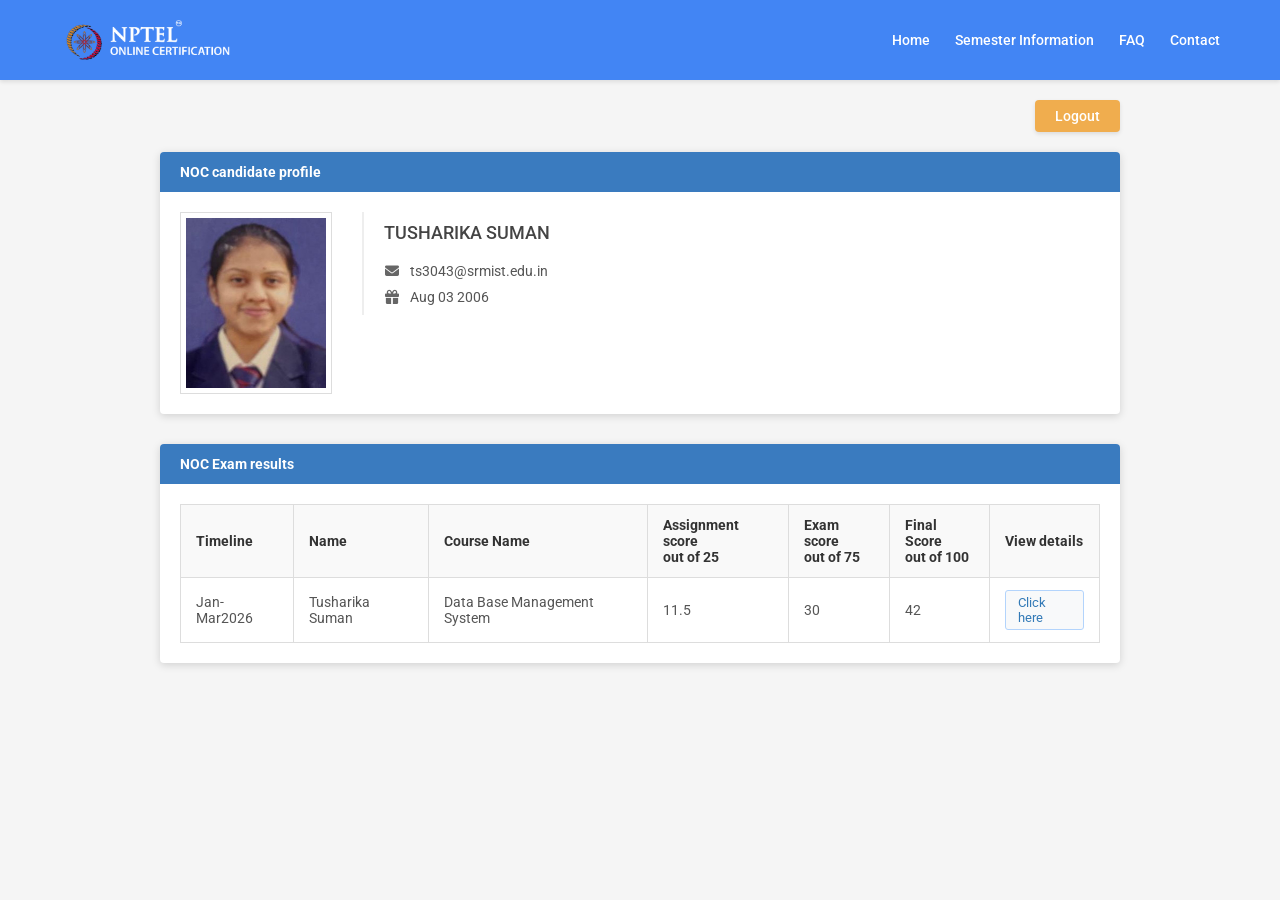
==== index.html @ 81a4a9a5 "Initial" ====
<!DOCTYPE html>
<html lang="en">
<head>
    <meta charset="UTF-8">
    <meta name="viewport" content="width=device-width, initial-scale=1.0">
    <title>NPTEL Online Certification</title>
    <link rel="stylesheet" href="style.css">
    <link href="https://fonts.googleapis.com/css2?family=Roboto:wght@400;500;700&display=swap" rel="stylesheet">
    <link rel="stylesheet" href="https://cdnjs.cloudflare.com/ajax/libs/font-awesome/6.4.0/css/all.min.css">
</head>
<body>

    <header class="header">
        <div class="header-container">
            <div class="logo-area">
                <img src="image copy.png" alt="NPTEL Logo" class="logo-img">
            
            </div>
            <nav class="nav-links">
                <a href="#">Home</a>
                <a href="#">Semester Information</a>
                <a href="#">FAQ</a>
                <a href="#">Contact</a>
            </nav>
        </div>
    </header>

    <main class="main-content">
        <div class="top-actions">
            <button class="btn-logout">Logout</button>
        </div>

        <div class="card profile-card">
            <div class="card-header">
                NOC candidate profile
            </div>
            <div class="card-body profile-body">
                <div class="profile-image-container">
                    <img src="image.png" alt="Profile Picture" class="profile-img">
                </div>
                <div class="profile-details">
                    <h2 class="candidate-name">TUSHARIKA SUMAN</h2>
                    <div class="candidate-info">
                        <p><i class="fa-solid fa-envelope"></i> ts3043@srmist.edu.in</p>
                        <p><i class="fa-solid fa-gift"></i> Aug 03 2006</p>
                    </div>
                </div>
            </div>
        </div>

        <div class="card results-card">
            <div class="card-header">
                NOC Exam results
            </div>
            <div class="card-body">
                <table class="results-table">
                    <thead>
                        <tr>
                            <th>Timeline</th>
                            <th>Name</th>
                            <th>Course Name</th>
                            <th>Assignment score<br>out of 25</th>
                            <th>Exam score<br>out of 75</th>
                            <th>Final Score<br>out of 100</th>
                            <th>View details</th>
                        </tr>
                    </thead>
                    <tbody>
                        <tr>
                            <td>Jan-Mar2026</td>
                            <td>Tusharika Suman</td>
                            <td>Data Base Management System</td>
                            <td>11.5</td>
                            <td>30</td>
                            <td>42</td>
                            <td><a href="details.html" target="_blank" class="btn-details">Click here</a></td>
                        </tr>
                    </tbody>
                </table>
            </div>
        </div>
    </main>

</body>
</html>
---- style.css ----
:root {
    --primary-blue: #3A7BBF;
    --header-blue: #4285f4;
    --text-dark: #333;
    --text-gray: #555;
    --bg-gray: #f5f5f5;
    --border-color: #ddd;
    --btn-orange: #f0ad4e;
    --btn-orange-hover: #ec971f;
    --white: #fff;
    --link-blue: #337ab7;
}

* {
    margin: 0;
    padding: 0;
    box-sizing: border-box;
    font-family: 'Roboto', sans-serif;
}

body {
    background-color: var(--bg-gray);
    color: var(--text-dark);
}

/* Header Styles */
.header {
    background-color: var(--header-blue);
    color: var(--white);
    padding: 15px 0;
    box-shadow: 0 2px 4px rgba(0,0,0,0.1);
}

.header-container {
    max-width: 1200px;
    margin: 0 auto;
    display: flex;
    justify-content: space-between;
    align-items: center;
    padding: 0 20px;
}

.logo-area {
    display: flex;
    align-items: center;
    gap: 15px;
}

.logo-img {
    height: 50px;
    object-fit: contain;
}

.logo-text {
    display: flex;
    flex-direction: column;
}

.nptel-title {
    font-size: 24px;
    font-weight: 700;
    letter-spacing: 1px;
}

.nptel-subtitle {
    font-size: 12px;
    font-weight: 400;
    letter-spacing: 0.5px;
}

.nav-links {
    display: flex;
    gap: 25px;
}

.nav-links a {
    color: var(--white);
    text-decoration: none;
    font-size: 14px;
    font-weight: 500;
    transition: opacity 0.2s;
}

.nav-links a:hover {
    opacity: 0.8;
}

/* Main Content Styles */
.main-content {
    max-width: 1000px;
    margin: 0 auto;
    padding: 20px;
}

.top-actions {
    display: flex;
    justify-content: flex-end;
    margin-bottom: 20px;
}

.btn-logout {
    background-color: var(--btn-orange);
    color: var(--white);
    border: none;
    padding: 8px 20px;
    border-radius: 4px;
    font-size: 14px;
    font-weight: 500;
    cursor: pointer;
    box-shadow: 0 2px 4px rgba(0,0,0,0.1);
    transition: background-color 0.2s;
}

.btn-logout:hover {
    background-color: var(--btn-orange-hover);
}

/* Card Styles */
.card {
    background-color: var(--white);
    border-radius: 4px;
    box-shadow: 0 2px 8px rgba(0,0,0,0.15);
    margin-bottom: 30px;
    overflow: hidden;
}

.card-header {
    background-color: var(--primary-blue);
    color: var(--white);
    padding: 12px 20px;
    font-size: 14px;
    font-weight: 700;
}

.card-body {
    padding: 20px;
}

/* Profile Section Styles */
.profile-body {
    display: flex;
    gap: 30px;
    align-items: flex-start;
}

.profile-image-container {
    flex-shrink: 0;
    border: 1px solid var(--border-color);
    padding: 5px;
    background: #fff;
}

.profile-img {
    display: block;
    width: 140px;
    height: 170px;
    object-fit: cover;
}

.profile-details {
    flex-grow: 1;
    padding-top: 10px;
    border-left: 2px solid #eee;
    padding-left: 20px;
}

.candidate-name {
    font-size: 18px;
    font-weight: 500;
    color: #444;
    margin-bottom: 20px;
}

.candidate-info p {
    font-size: 14px;
    color: var(--text-gray);
    margin-bottom: 10px;
    display: flex;
    align-items: center;
    gap: 10px;
}

.candidate-info i {
    color: #666;
    width: 16px;
    text-align: center;
}

/* Table Styles */
.results-table {
    width: 100%;
    border-collapse: collapse;
}

.results-table th, 
.results-table td {
    border: 1px solid var(--border-color);
    padding: 12px 15px;
    text-align: left;
    font-size: 14px;
}

.results-table th {
    background-color: #f9f9f9;
    font-weight: 700;
    color: #333;
}

.results-table td {
    color: var(--text-gray);
}

.btn-details {
    display: inline-block;
    padding: 4px 12px;
    background-color: #f8f9fa;
    border: 1px solid #b3d4fc;
    color: var(--link-blue);
    text-decoration: none;
    border-radius: 3px;
    font-size: 13px;
    transition: all 0.2s;
}

.btn-details:hover {
    background-color: #e2e6ea;
    border-color: #dae0e5;
}

/* Responsive adjustments */
@media (max-width: 768px) {
    .header-container {
        flex-direction: column;
        gap: 15px;
    }
    
    .nav-links {
        flex-wrap: wrap;
        justify-content: center;
    }
    
    .profile-body {
        flex-direction: column;
    }
    
    .profile-details {
        border-left: none;
        padding-left: 0;
        border-top: 2px solid #eee;
        padding-top: 20px;
        width: 100%;
    }
    
    .results-table {
        display: block;
        overflow-x: auto;
    }
}

/* Details Page Styles */
.details-main {
    max-width: 1200px;
}

.details-main-table th, .details-main-table td {
    vertical-align: middle;
}

.btn-download {
    color: var(--link-blue);
    text-decoration: none;
}

.btn-download:hover {
    text-decoration: underline;
}

.btn-announce {
    background: linear-gradient(135deg, #ff4d6d, #ff2a55);
    color: white;
    border: none;
    padding: 8px 16px;
    border-radius: 4px;
    font-size: 14px;
    font-weight: 500;
    cursor: pointer;
    box-shadow: 0 4px 6px rgba(255, 77, 109, 0.4);
    margin-bottom: 15px;
    transition: transform 0.2s, box-shadow 0.2s;
}

.btn-announce:hover {
    transform: translateY(-2px);
    box-shadow: 0 6px 8px rgba(255, 77, 109, 0.5);
}

.social-text {
    font-size: 13px;
    color: #333;
    line-height: 1.6;
}

.assignment-section {
    margin-top: 30px;
}

.section-title {
    font-size: 14px;
    font-weight: 700;
    margin-bottom: 10px;
    color: #333;
}

.assignment-table th, .assignment-table td {
    text-align: left;
    padding: 10px 15px;
}

.logic-section {
    margin-top: 30px;
}

.logic-list {
    margin-left: 25px;
    font-size: 13px;
    color: #333;
    line-height: 1.6;
}

.logic-list li {
    margin-bottom: 5px;
}

.criteria-section {
    margin-top: 30px;
    font-size: 13px;
    color: #333;
    line-height: 1.6;
}

.criteria-title {
    color: blue;
    font-size: 14px;
    font-weight: 700;
    margin-bottom: 10px;
    text-transform: uppercase;
}

.table-responsive {
    width: 100%;
    overflow-x: auto;
}
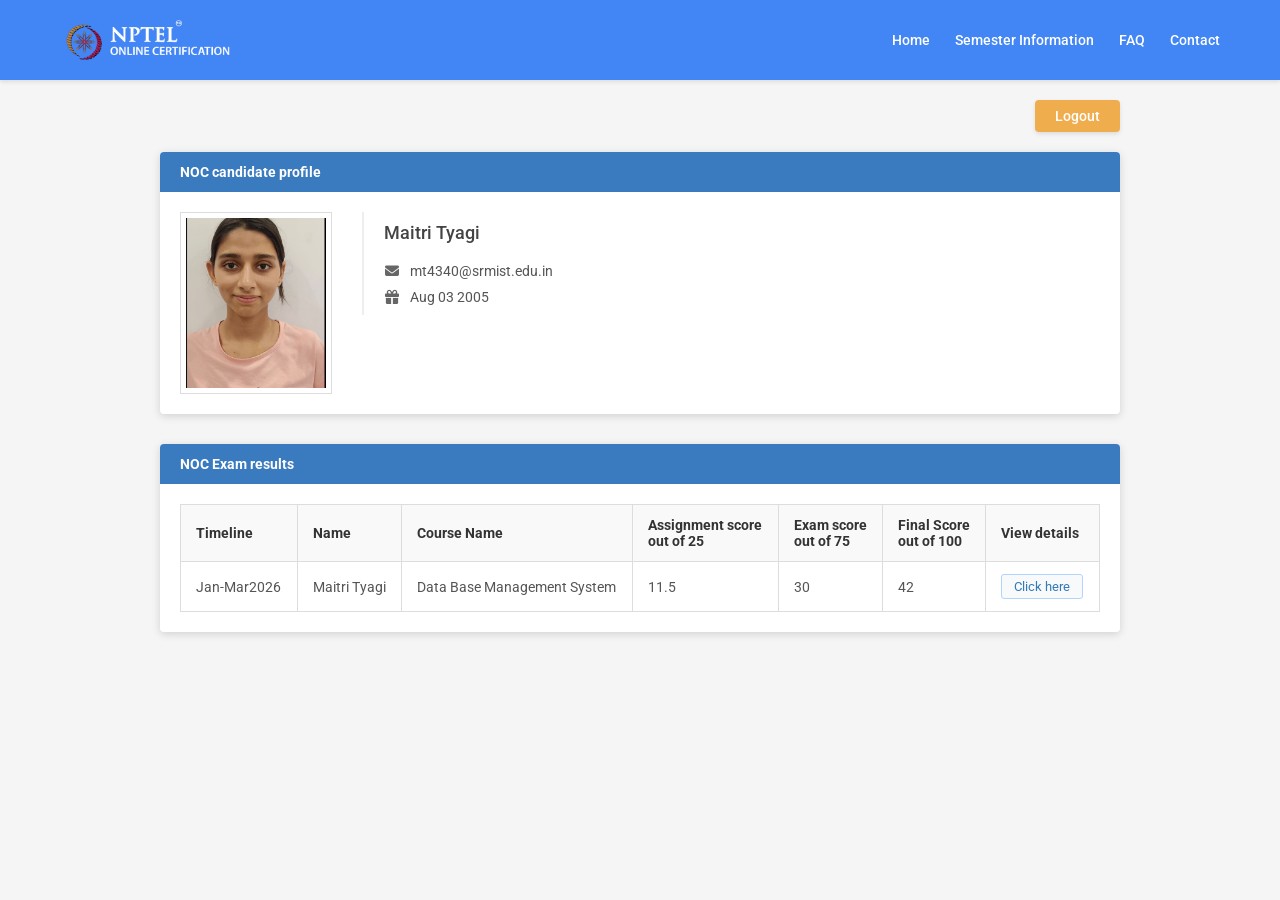
==== commit 0f62b9fb: "chnaged m" ====
--- a/index.html
+++ b/index.html
@@ -36,13 +36,13 @@
             </div>
             <div class="card-body profile-body">
                 <div class="profile-image-container">
-                    <img src="image.png" alt="Profile Picture" class="profile-img">
+                    <img src="nppic.jpeg" alt="Profile Picture" class="profile-img">
                 </div>
                 <div class="profile-details">
-                    <h2 class="candidate-name">TUSHARIKA SUMAN</h2>
+                    <h2 class="candidate-name">Maitri Tyagi</h2>
                     <div class="candidate-info">
-                        <p><i class="fa-solid fa-envelope"></i> ts3043@srmist.edu.in</p>
-                        <p><i class="fa-solid fa-gift"></i> Aug 03 2006</p>
+                        <p><i class="fa-solid fa-envelope"></i> mt4340@srmist.edu.in</p>
+                        <p><i class="fa-solid fa-gift"></i> Aug 03 2005</p>
                     </div>
                 </div>
             </div>
@@ -68,7 +68,7 @@
                     <tbody>
                         <tr>
                             <td>Jan-Mar2026</td>
-                            <td>Tusharika Suman</td>
+                            <td>Maitri Tyagi</td>
                             <td>Data Base Management System</td>
                             <td>11.5</td>
                             <td>30</td>
